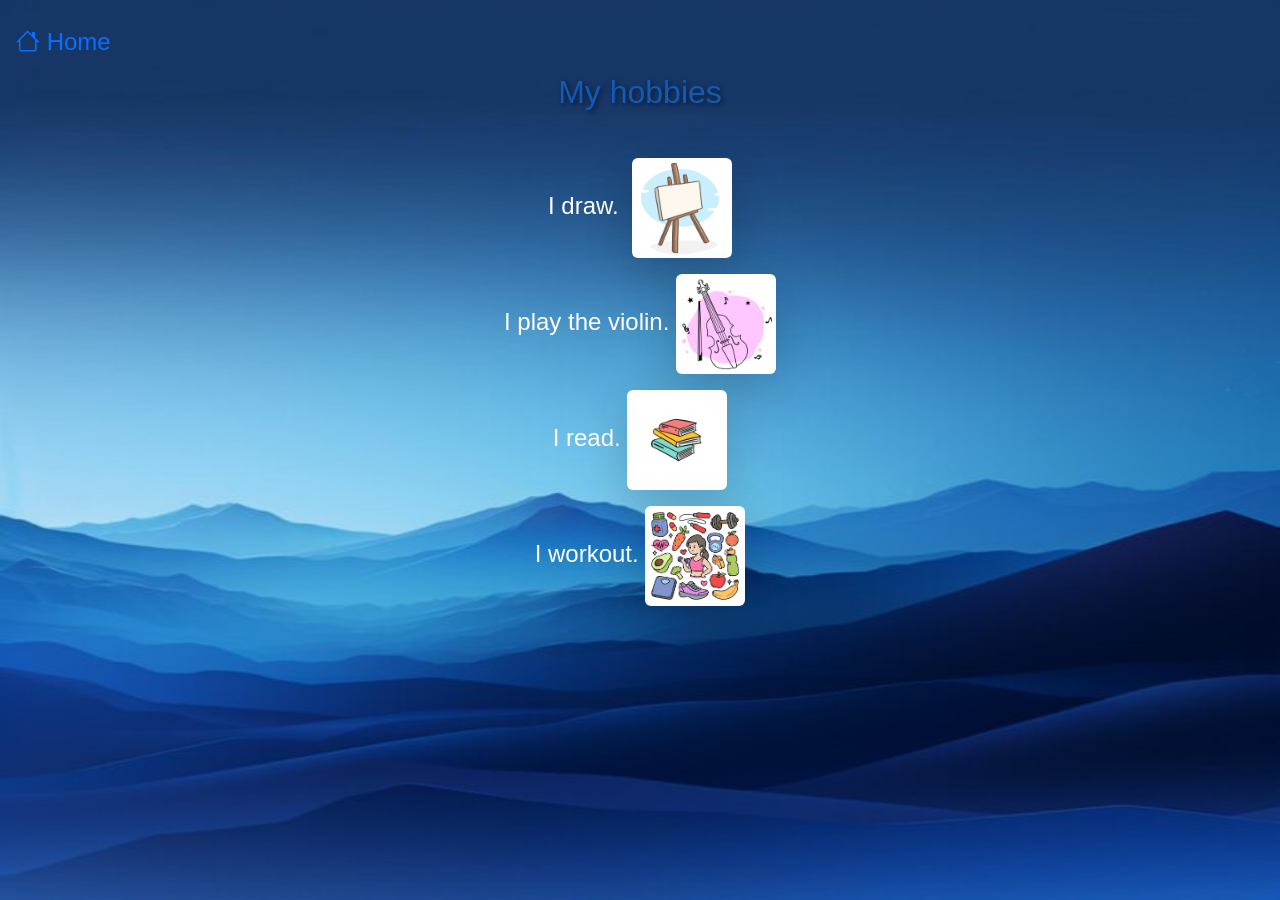
==== hobbies.html @ 74cecaa8 "First commit" ====
<!DOCTYPE html>

<html lang="en">
    <head>
        <link href="https://cdn.jsdelivr.net/npm/bootstrap@5.3.3/dist/css/bootstrap.min.css" rel="stylesheet" integrity="sha384-QWTKZyjpPEjISv5WaRU9OFeRpok6YctnYmDr5pNlyT2bRjXh0JMhjY6hW+ALEwIH" crossorigin="anonymous">
        <script src="https://cdn.jsdelivr.net/npm/bootstrap@5.3.3/dist/js/bootstrap.bundle.min.js" integrity="sha384-YvpcrYf0tY3lHB60NNkmXc5s9fDVZLESaAA55NDzOxhy9GkcIdslK1eN7N6jIeHz" crossorigin="anonymous"></script>
        <link href="style3.css" rel="stylesheet">
        <link rel="stylesheet" href="https://cdn.jsdelivr.net/npm/bootstrap-icons@1.10.5/font/bootstrap-icons.css">        <title>My Webpage</title>
        <ul class="nav">
  <li class="nav-item">
    <a class="nav-link active" href="#">
            <a class="nav-link" href="try.html">

      <i class="bi bi-house"></i> Home
    </a>
  </li>
</ul>
        <meta name="viewport" content = "initial-scale=1, width=device-width">

        <title>My Webpage</title>
    </head>
    <body class="body">
        <header class="header">My hobbies</header>
            <p>
                I draw.
                <img class="art">
                <img src="art.png" class="img-fluid rounded shadow-lg" alt="Cool Image" width="100"> <!--bootstrap-->


            </p>
                        <p>
                I play the violin.
                <img src="violin.png" class="img-fluid rounded shadow-lg" alt="Cool Image" width="100">

            </p>
                        <p>
                I read.
                <img src="books.png" class="img-fluid rounded shadow-lg" alt="Cool Image" width="100">

            </p>
                        <p>
                I workout.
                <img src="gym.png" class="img-fluid rounded shadow-lg" alt="Cool Image" width="100">

            </p>
    </body>
---- style3.css ----
.header {
    text-align: center;
    margin: 0;
    font-size: 2rem;
    font-weight: 500;
    align-items: center;
    text-shadow: 2px 2px 5px rgba(0, 0, 0, 0.5);
    font-family: "Trirong", sans-serif;
    color: #1459B3;
    height: 10vh;
}

.body {
    background-image: url('home4.png');
    background-repeat: no-repeat;
    background-size: 100% 100%;
    text-align: center;
    font-size: 1.5rem;
    font-weight: 400;
    font-family: "Trirong", sans-serif;
    color: white;
    align-items: center;
    height: 100vh;
    line-height: 1.5;
}
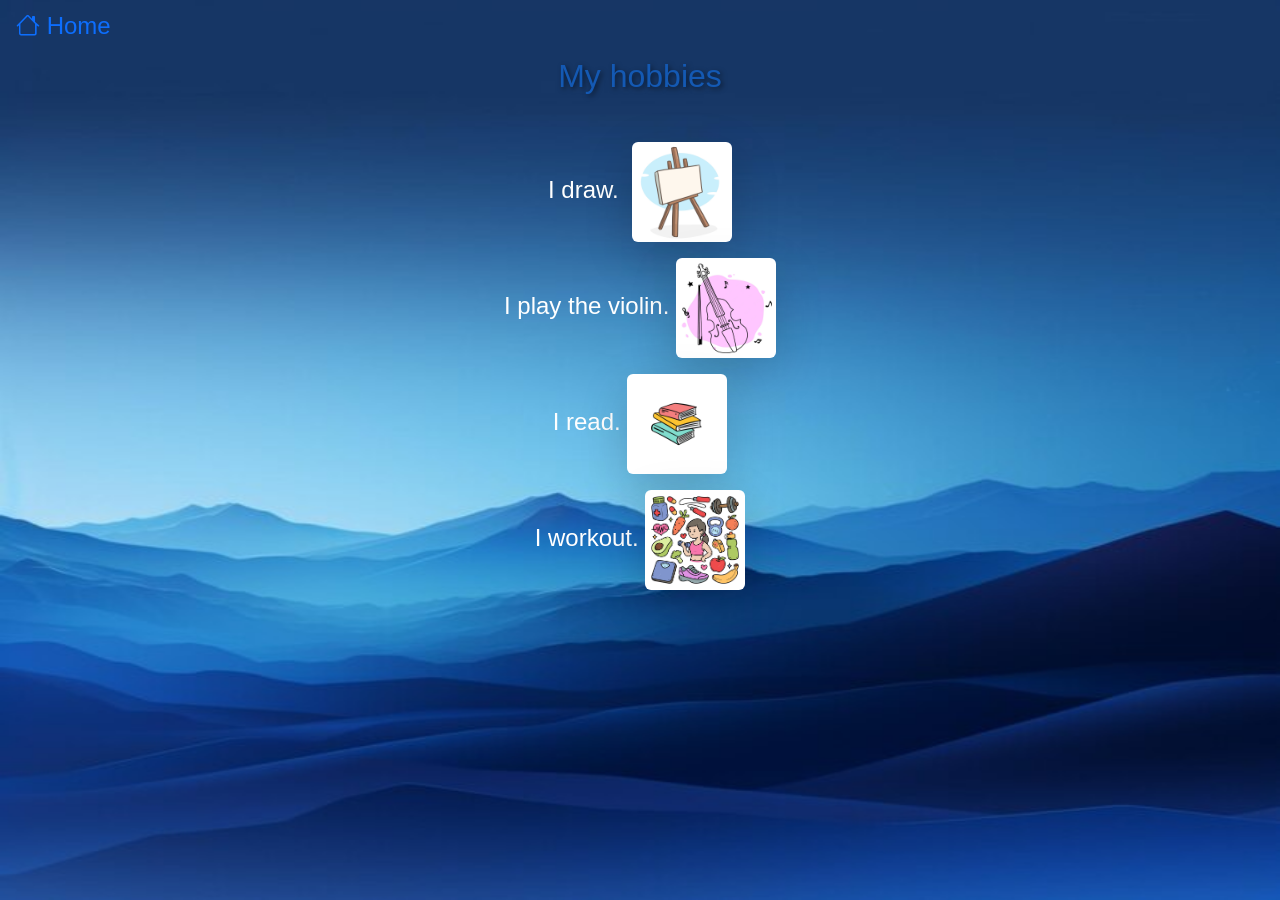
==== commit cc5ec6b7: "Update hobbies.html" ====
--- a/hobbies.html
+++ b/hobbies.html
@@ -5,16 +5,15 @@
         <link href="https://cdn.jsdelivr.net/npm/bootstrap@5.3.3/dist/css/bootstrap.min.css" rel="stylesheet" integrity="sha384-QWTKZyjpPEjISv5WaRU9OFeRpok6YctnYmDr5pNlyT2bRjXh0JMhjY6hW+ALEwIH" crossorigin="anonymous">
         <script src="https://cdn.jsdelivr.net/npm/bootstrap@5.3.3/dist/js/bootstrap.bundle.min.js" integrity="sha384-YvpcrYf0tY3lHB60NNkmXc5s9fDVZLESaAA55NDzOxhy9GkcIdslK1eN7N6jIeHz" crossorigin="anonymous"></script>
         <link href="style3.css" rel="stylesheet">
-        <link rel="stylesheet" href="https://cdn.jsdelivr.net/npm/bootstrap-icons@1.10.5/font/bootstrap-icons.css">        <title>My Webpage</title>
+        <link rel="stylesheet" href="https://cdn.jsdelivr.net/npm/bootstrap-icons@1.10.5/font/bootstrap-icons.css">        
+        <title>My Webpage</title>
         <ul class="nav">
-  <li class="nav-item">
-    <a class="nav-link active" href="#">
-            <a class="nav-link" href="try.html">
-
-      <i class="bi bi-house"></i> Home
-    </a>
-  </li>
-</ul>
+           <li class="nav-item">
+               <a class="nav-link active" href="index.html">
+                 <i class="bi bi-house"></i> Home
+                </a>
+          </li>
+        </ul>
         <meta name="viewport" content = "initial-scale=1, width=device-width">
 
         <title>My Webpage</title>
